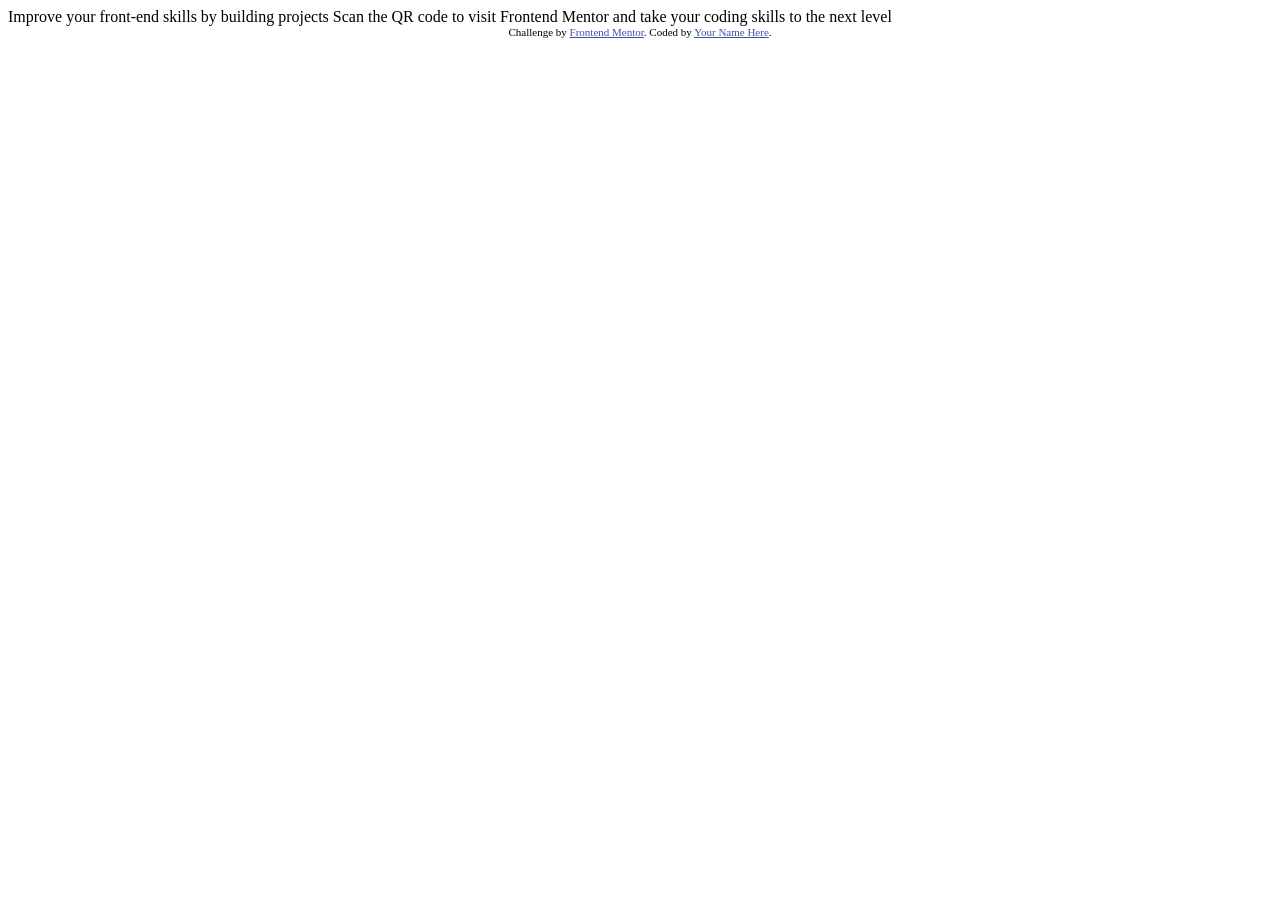
==== index.html @ 5053b1c4 "Initial commit for QR Project. Starter Code" ====
<!DOCTYPE html>
<html lang="en">
<head>
  <meta charset="UTF-8">
  <meta name="viewport" content="width=device-width, initial-scale=1.0"> <!-- displays site properly based on user's device -->

  <link rel="icon" type="image/png" sizes="32x32" href="./images/favicon-32x32.png">
  
  <title>Frontend Mentor | QR code component</title>

  <!-- Feel free to remove these styles or customise in your own stylesheet 👍 -->
  <style>
    .attribution { font-size: 11px; text-align: center; }
    .attribution a { color: hsl(228, 45%, 44%); }
  </style>
</head>
<body>

  Improve your front-end skills by building projects

  Scan the QR code to visit Frontend Mentor and take your coding skills to the next level
  
  <div class="attribution">
    Challenge by <a href="https://www.frontendmentor.io?ref=challenge" target="_blank">Frontend Mentor</a>. 
    Coded by <a href="#">Your Name Here</a>.
  </div>
</body>
</html>
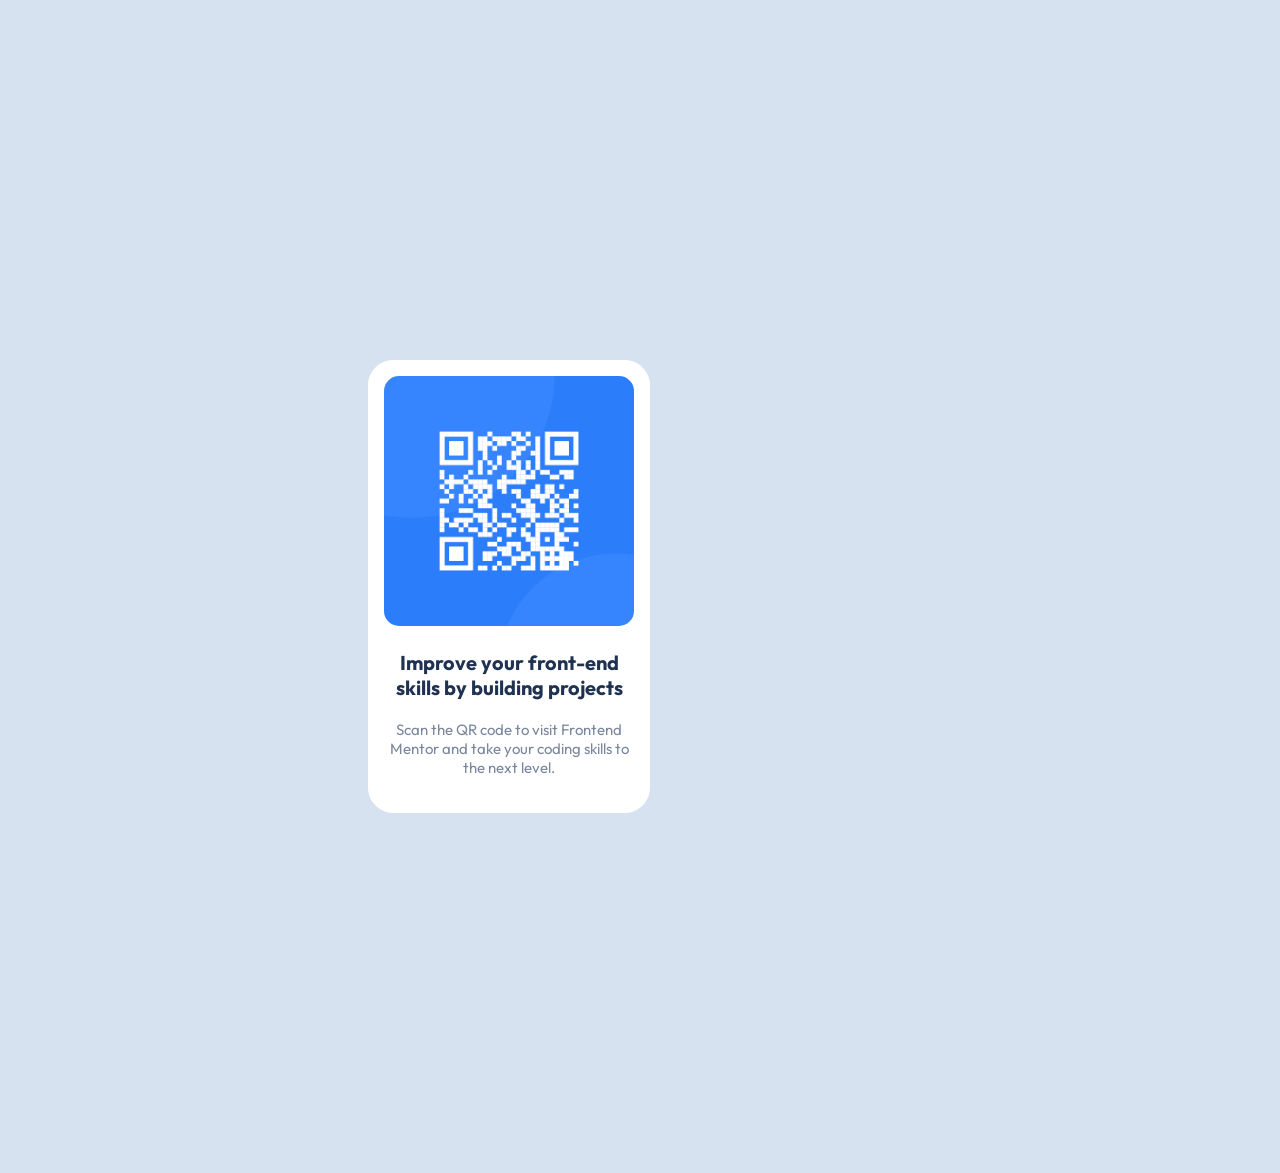
==== commit 266de8b5: "Renamed qr-index.html to be index.html to enable publishing" ====
--- a/index.html
+++ b/index.html
@@ -1,28 +1,23 @@
 <!DOCTYPE html>
-<html lang="en">
-<head>
-  <meta charset="UTF-8">
-  <meta name="viewport" content="width=device-width, initial-scale=1.0"> <!-- displays site properly based on user's device -->
+<html>
+  <head>
+    <meta charset="UTF-8">
+    <meta name="viewport" content="width=device-width, initial-scale=1.0"> 
+    <!-- displays site properly based on user's device -->
+    <link rel="stylesheet" href="./styles/styles.css">
+    <meta name="theme-color" content="#ffffff">
+    <link rel="preconnect" href="https://fonts.googleapis.com">
+<link rel="preconnect" href="https://fonts.gstatic.com" crossorigin>
+<link href="https://fonts.googleapis.com/css2?family=Outfit:wght@400;700&display=swap" rel="stylesheet">
 
-  <link rel="icon" type="image/png" sizes="32x32" href="./images/favicon-32x32.png">
-  
-  <title>Frontend Mentor | QR code component</title>
-
-  <!-- Feel free to remove these styles or customise in your own stylesheet 👍 -->
-  <style>
-    .attribution { font-size: 11px; text-align: center; }
-    .attribution a { color: hsl(228, 45%, 44%); }
-  </style>
-</head>
-<body>
-
-  Improve your front-end skills by building projects
-
-  Scan the QR code to visit Frontend Mentor and take your coding skills to the next level
-  
-  <div class="attribution">
-    Challenge by <a href="https://www.frontendmentor.io?ref=challenge" target="_blank">Frontend Mentor</a>. 
-    Coded by <a href="#">Your Name Here</a>.
-  </div>
-</body>
+  </head>
+  <body>
+    <div class="card-container">
+      <div class="qr-code-img"><img src="images/image-qr-code.png"></div>
+      <div class="card-content">
+        <div class="card-title">Improve your front-end skills by building projects</div>
+        <div class="card-description">Scan the QR code to visit Frontend Mentor and take your coding skills to the next level.</div>
+      </div>
+    </div>
+  </body>
 </html>
--- a/styles/styles.css
+++ b/styles/styles.css
@@ -0,0 +1,63 @@
+body {
+  background-color: hsl(212, 45%, 89%);
+  font-family: Outfit, Arial, Helvetica, sans-serif;
+  font-size: 15px;
+  width: 1440px;
+}
+
+.card-container {
+  margin: 25%;
+  display: flex;
+  flex-direction: column;
+  justify-content: center;
+  align-items: center;
+  border: 1px solid #fff;
+  border-radius: 25px;
+  background-color: white;
+  padding: 15px;
+  width: 250px;
+}
+
+@media (max-width: 375px) {
+  .card-container {
+    width: 100px;
+  }
+}
+
+.qr-code-img {
+  border: 10px black;
+  margin-bottom: 20px;
+}
+
+.qr-code-img img {
+  border-radius: 15px;
+  height: 250px;
+}
+
+@media (max-width: 375px) {
+  .qr-code-img img {
+    height: 100px;
+  }
+}
+
+.card-content {
+  display: grid;
+  justify-content: center;
+  align-items: center;
+  word-wrap: normal;
+  margin: 0 auto;
+  text-align: center;
+}
+
+.card-title {
+  font-weight: 700;
+  font-size: 20px;
+  color: hsl(218, 44%, 22%);
+  margin-bottom: 20px;
+}
+
+.card-description {
+  color: hsl(220, 15%, 55%);
+  font-size: 15px;
+  margin-bottom: 20px;
+}
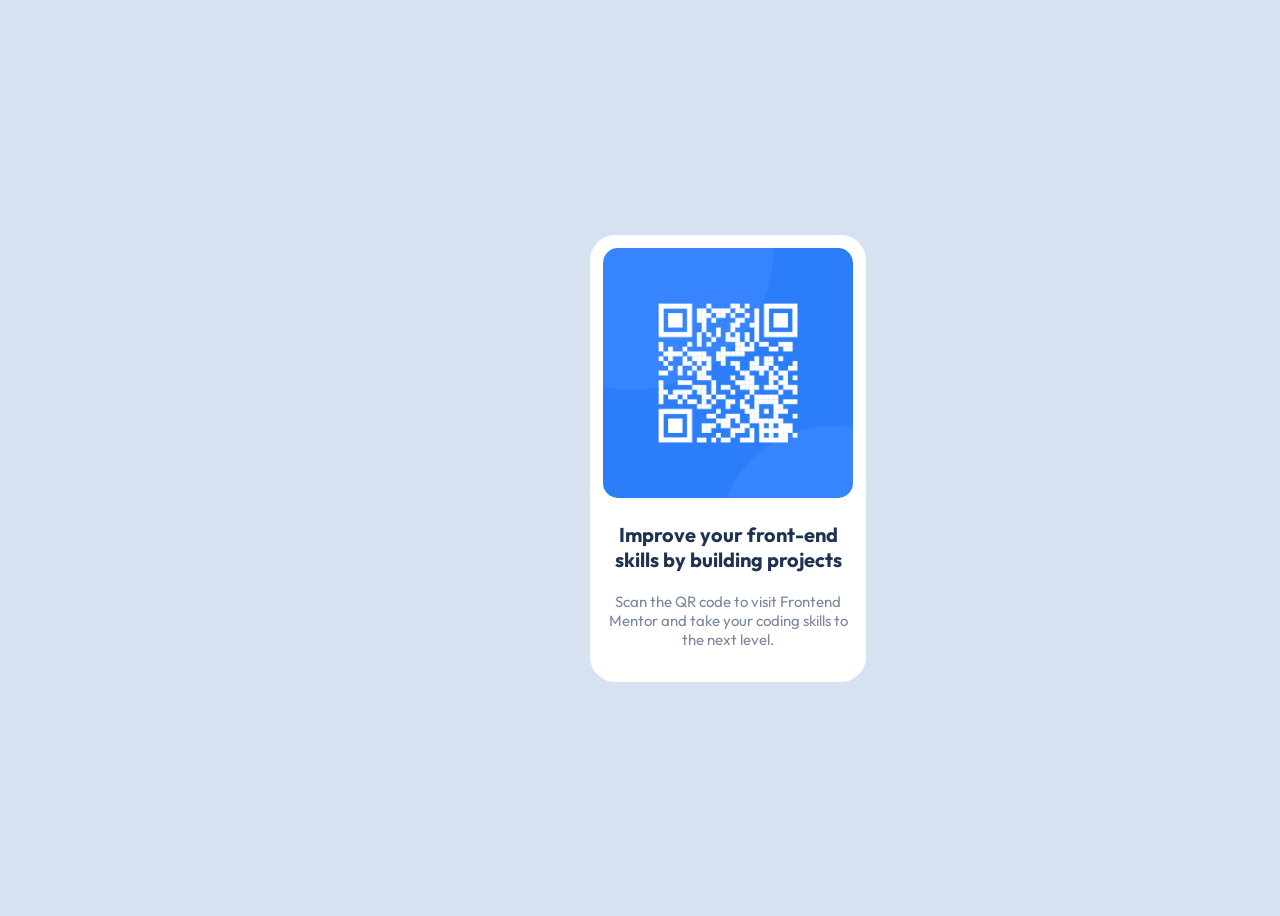
==== commit b61ea244: "Tried adjusting the parent container to fit in the center of the webpage. It still sits to the left," ====
--- a/index.html
+++ b/index.html
@@ -12,11 +12,13 @@
 
   </head>
   <body>
-    <div class="card-container">
-      <div class="qr-code-img"><img src="images/image-qr-code.png"></div>
-      <div class="card-content">
-        <div class="card-title">Improve your front-end skills by building projects</div>
-        <div class="card-description">Scan the QR code to visit Frontend Mentor and take your coding skills to the next level.</div>
+    <div class="parent-container">
+      <div class="card-container">
+        <div class="qr-code-img"><img src="images/image-qr-code.png"></div>
+        <div class="card-content">
+          <div class="card-title">Improve your front-end skills by building projects</div>
+          <div class="card-description">Scan the QR code to visit Frontend Mentor and take your coding skills to the next level.</div>
+        </div>
       </div>
     </div>
   </body>
--- a/styles/styles.css
+++ b/styles/styles.css
@@ -5,16 +5,25 @@
   width: 1440px;
 }
 
+.parent-container {
+  display: grid;
+  place-items: center;
+  justify-content: center;
+  align-items: center;
+  height: 100vh;
+}
+
 .card-container {
-  margin: 25%;
   display: flex;
   flex-direction: column;
   justify-content: center;
   align-items: center;
+  justify-self: center;
+  align-self: center;
   border: 1px solid #fff;
   border-radius: 25px;
   background-color: white;
-  padding: 15px;
+  padding: 12px;
   width: 250px;
 }
 
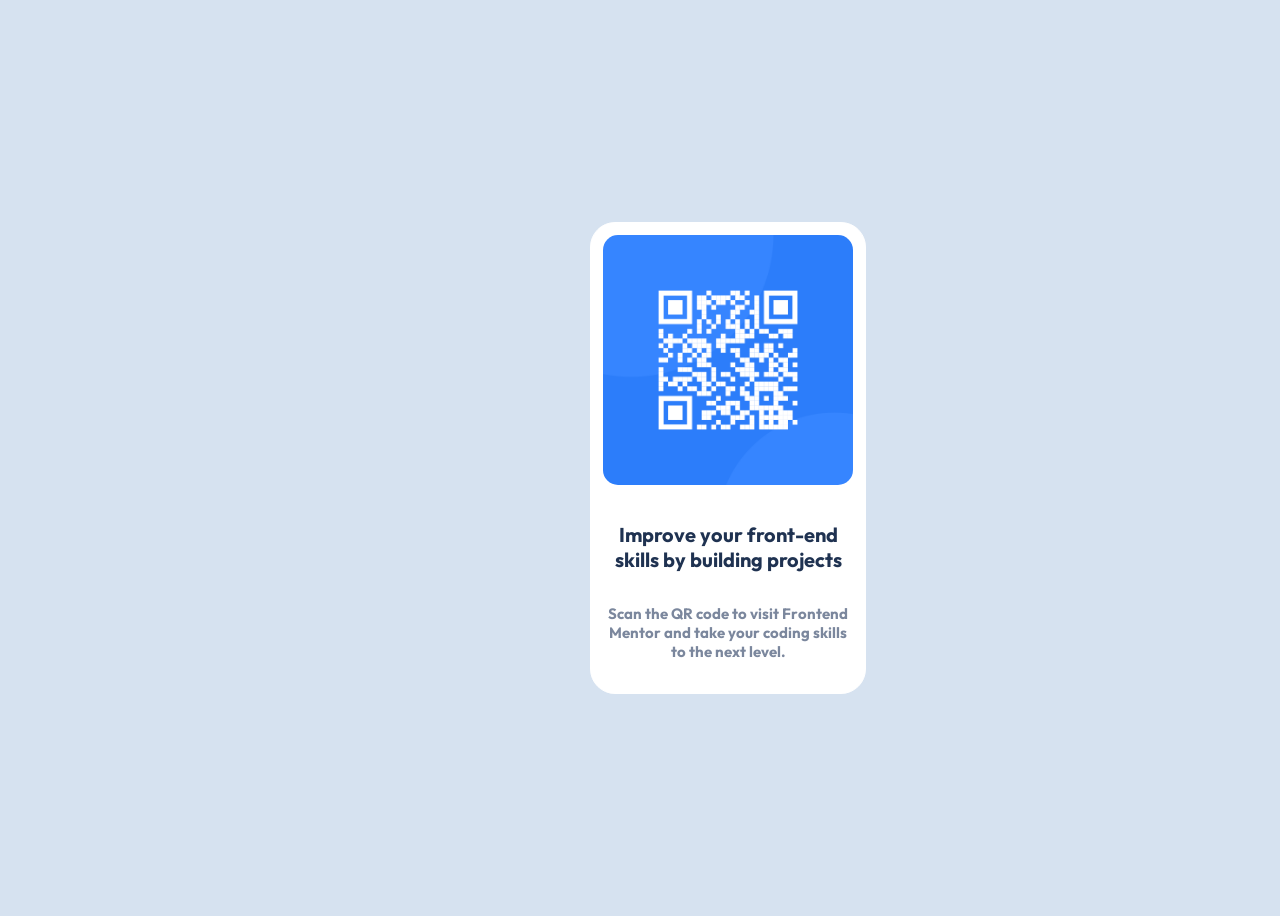
==== commit 974bb33e: "Updated with Semantic tags" ====
--- a/index.html
+++ b/index.html
@@ -1,6 +1,7 @@
 <!DOCTYPE html>
-<html>
+<html lang="en">
   <head>
+    <title>QR Code Container</title>
     <meta charset="UTF-8">
     <meta name="viewport" content="width=device-width, initial-scale=1.0"> 
     <!-- displays site properly based on user's device -->
@@ -12,14 +13,14 @@
 
   </head>
   <body>
-    <div class="parent-container">
-      <div class="card-container">
-        <div class="qr-code-img"><img src="images/image-qr-code.png"></div>
-        <div class="card-content">
-          <div class="card-title">Improve your front-end skills by building projects</div>
-          <div class="card-description">Scan the QR code to visit Frontend Mentor and take your coding skills to the next level.</div>
+    <main role="main" class="parent-container">
+        <div class="card-container">
+          <div class="qr-code-img"><img src="images/image-qr-code.png" alt="QR Code image that links to frontendmentor.io"></div>
+          <div class="card-content">
+            <h1 class="card-title">Improve your front-end skills by building projects</h1>
+            <h2 class="card-description">Scan the QR code to visit Frontend Mentor and take your coding skills to the next level.</h2>
+          </div>
         </div>
-      </div>
-    </div>
+    </main>
   </body>
 </html>
